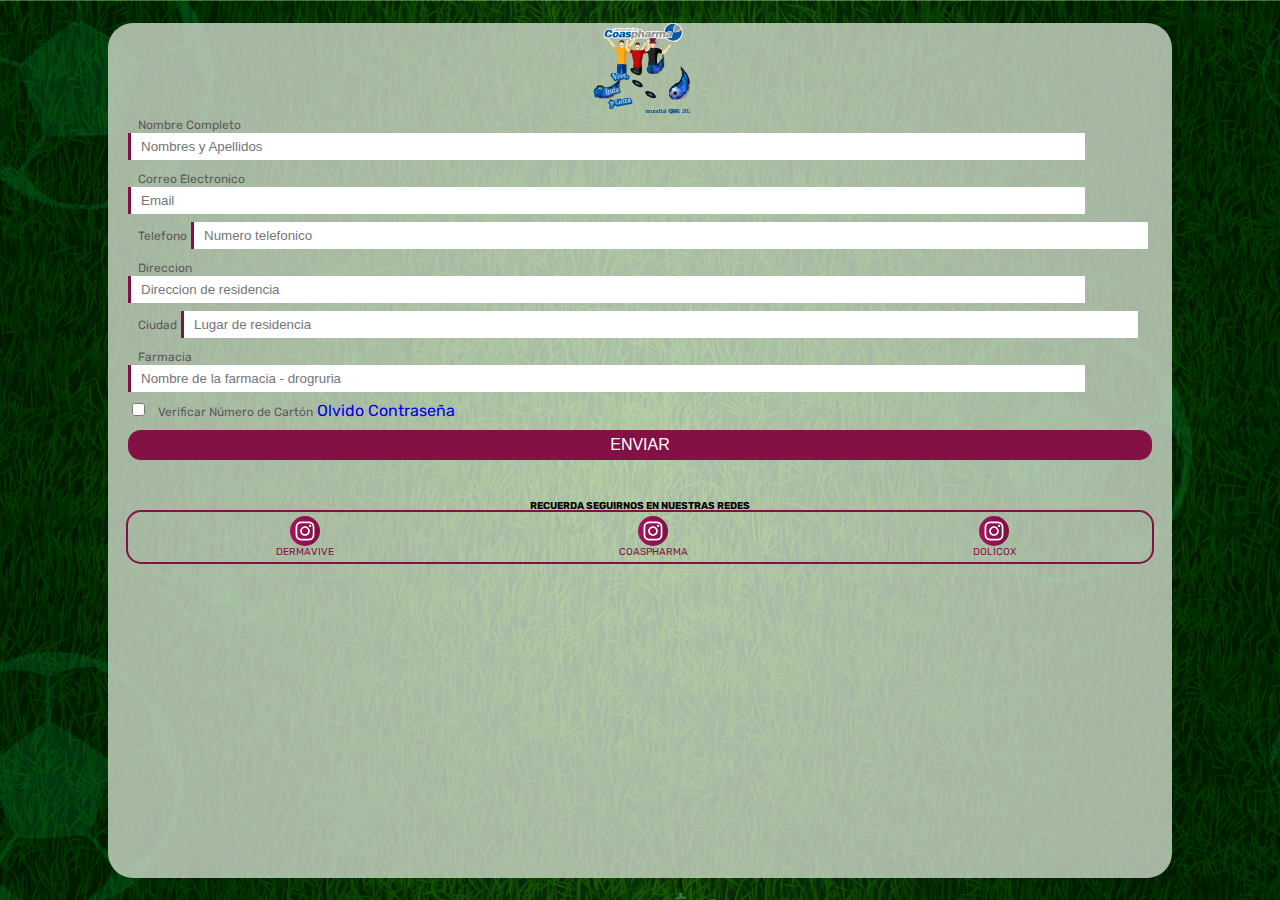
==== inscripcion.html @ 1e28ec97 "Se inicializo el proyecto del mundial" ====
<!DOCTYPE html>
<html lang="en">
<head>
    <meta charset="UTF-8">
    <meta http-equiv="X-UA-Compatible" content="IE=edge">
    <meta name="viewport" content="width=device-width, initial-scale=1.0">
    <title>Document</title>
    <link rel="stylesheet" href="./css/styles.css">
    <link rel="preconnect" href="https://fonts.googleapis.com">
    <link rel="preconnect" href="https://fonts.gstatic.com" crossorigin>
    <link href="https://fonts.googleapis.com/css2?family=Rubik:wght@300;500;700&display=swap" rel="stylesheet">
</head>
<body>
    <section class="login-background">
        <section class="login-container">
            <img class="inscription-logo" src="./assets/icons/QATAR_Recurso 40.svg" alt="">
            <div class="login-form-container">
                <form action="" class="login-form">
                    <div class="login-inputs-container">
                        <label class="label-hero" for="nombres">Nombre Completo</label>
                        <input class="input-hero" type="text" name="nombres" id="nombres" placeholder="Nombres y Apellidos">
                    </div>
                    <div class="login-inputs-container">
                        <label class="label-hero" for="email">Correo Electronico</label>
                        <input class="input-hero" type="text" name="email" id="email" placeholder="Email">
                    </div>

                    <div class="login-inputs-container">
                        <label class="label-hero" for="telefono">Telefono</label>
                        <input class="input-hero" type="text" name="telefono" id="telefono" placeholder="Numero telefonico">
                    </div>
                    <div class="login-inputs-container">
                        <label class="label-hero" for="direccionr">Direccion</label>
                        <input class="input-hero" type="text" name="direccionr" id="direccionr" placeholder="Direccion de residencia">
                    </div>

                    <div class="login-inputs-container">
                        <label class="label-hero" for="ciudad">Ciudad</label>
                        <input class="input-hero" type="text" name="ciudad" id="ciudad" placeholder="Lugar de residencia">
                    </div>
                    <div class="login-inputs-container">
                        <label class="label-hero" for="nfarmacia">Farmacia</label>
                        <input class="input-hero" type="text" name="nfarmacia" id="nfarmacia" placeholder="Nombre de la farmacia - drogruria">
                    </div>
                    <div>
                        <input type="checkbox" name="numerocarton" id="numerocarton"><label class="label-hero check" for="numerocarton">Verificar Número de Cartón</label> <a href="#">Olvido Contraseña</a>
                    </div>
                    <button class="btn-hero">
                        ENVIAR
                    </button>
                </form>
            </div>

            <div class="socialMedias-container">
                <div class="socialMedias-title-container">
                    <h2 class="title-hero">RECUERDA SEGUIRNOS EN NUESTRAS REDES</h2>
                </div>
                <div class="socialMedias-icons-container">
                    <a href="#" class="socialMedia-div">
                        <img class="socialMedias-icons" src="./assets/icons/QATAR_Recurso 5.svg" alt="icon-instagram">
                        <span>DERMAVIVE</span>
                    </a>
                    <a href="#" class="socialMedia-div">
                        <img class="socialMedias-icons" src="./assets/icons/QATAR_Recurso 5.svg" alt="icon-instagram">
                        <span>COASPHARMA</span>
                    </a>
                    <a href="#" class="socialMedia-div">
                        <img class="socialMedias-icons" src="./assets/icons/QATAR_Recurso 5.svg" alt="icon-instagram">
                        <span>DOLICOX</span>
                    </a>
                </div>
            </div>
        </section>
    </section>
</body>
</html>
---- css/styles.css ----
:root {
    --background-principal-containers: rgb(207,219,203, 0.8);
    --vinotinto-mundial: #831145;
    --grey-letters-labels: #5a5a5a;
    --grey-letters-inputs: #939D92;
    --sm: 12px;
    --md: 16px;
    --lg: 18px;
}
body {
    margin: 0;
    padding: 0;
    font-family: 'Rubik', sans-serif;
}
a {
    text-decoration: none;
}

/* seccion del login */
.login-background {
    display: flex;
    justify-content: center;
    align-items: center;
    width: 100%;
    height: 100vh;
    background-image: url('../assets/imgs/QATAR_Recurso\ 1.png');
    background-position: center;
    background-repeat: no-repeat;
    background-size: cover;
}
.login-container {
    display: flex;
    flex-direction: column;
    align-items: center;
    padding: 0 20px;
    width: 80%;
    height: 95%;
    background: var(--background-principal-containers);
    border-radius: 25px;
}
.login-logo {
    margin-top: 15px;
    width: 180px;
}
.login-form-container {
    display: flex;
    justify-content: center;
    align-items: center;
    width: 100%;
}
.login-form {
    display: flex;
    flex-direction: column;
    justify-content: center;
    align-items: flex-start;
    width: 100%;
}
.login-inputs-container {
    width: 100%;
}
.label-hero {
    padding-left: 10px;
    color: var(--grey-letters-labels);
    font-size: var(--sm);
}
.input-hero {
    margin-bottom: 8px;
    padding-left: 10px;
    width: 92%;
    height: 25px;
    color: var(--grey-letters-inputs);
    border: none;
    border-left: 3px solid var(--vinotinto-mundial);
}
.check {
    font-size: 12px;
}
.btn-hero {
    margin-top: 10px;
    width: 100%;
    height: 30px;
    border: none;
    border-radius: 13px;
    color: white;
    background: var(--vinotinto-mundial);
    font-size: var(--md);
    margin-bottom: 50px;
}
.socialMedias-container {
    position: relative;
    display: flex;
    justify-content: center;
    margin-bottom: 15px;
    width: 100%;
    height: 50px;
    border: 2px solid var(--vinotinto-mundial);
    border-radius: 15px;
}
.socialMedias-title-container {
    position: absolute;
    display: flex;
    justify-content: center;
    bottom: 42px;
    width: 120%;
    /* background: rgb(207,219,203, 0.2); */

}
.title-hero {
    text-align: center;
    font-size: 10px;
}
.socialMedias-icons-container {
    display: flex;
    justify-content: space-around;
    align-items: center;
    width: 100%;
}
.socialMedia-div {
    display: flex;
    flex-direction: column;
    align-items: center;
    margin-left: 12px;
}
.socialMedia-div span {
    font-size: 10px;
    color: var(--vinotinto-mundial);
}
.socialMedias-icons {
    width: 30px;
}

/* seccion de inscripcion.html */
.inscription-logo {
    width: 100px;
}
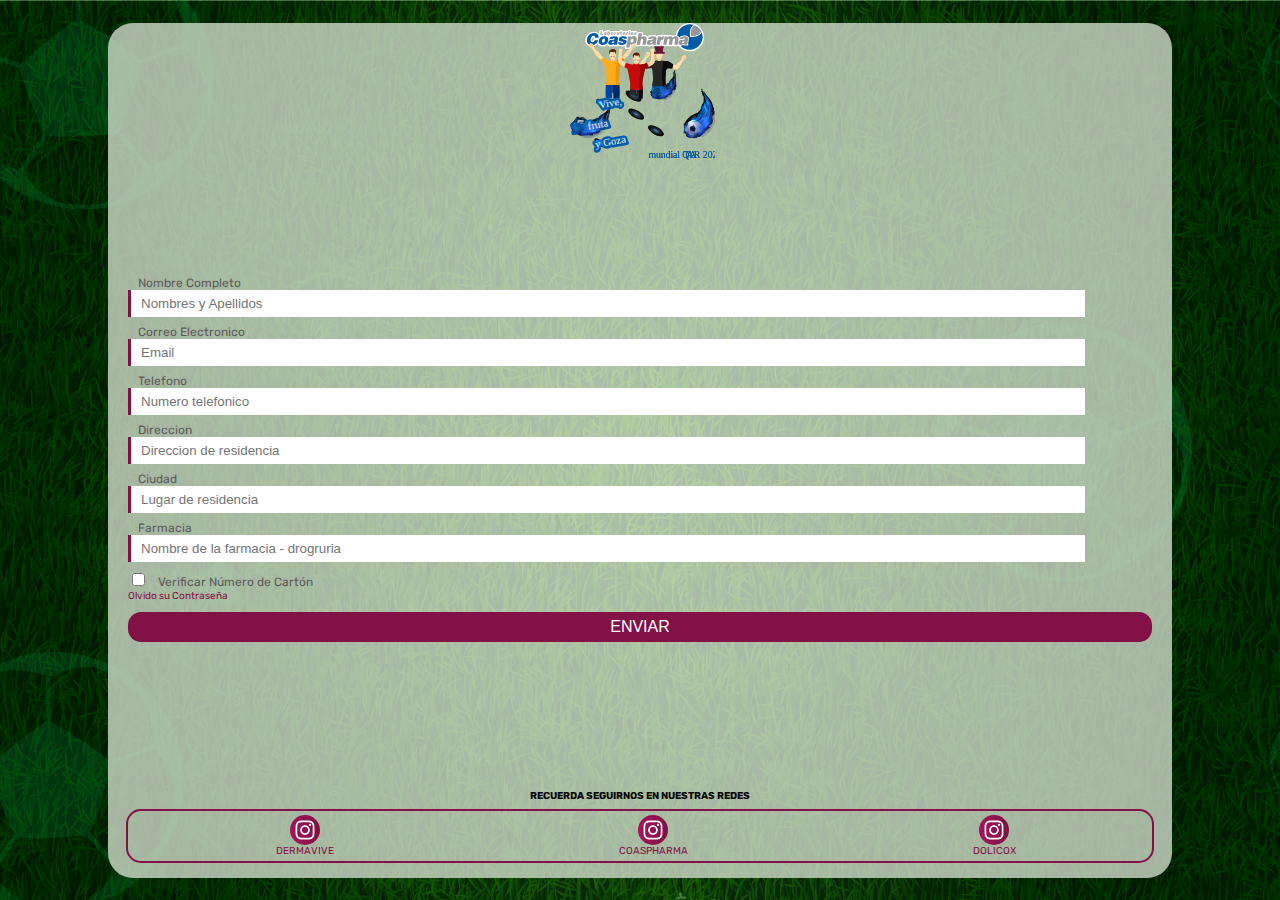
==== commit 0160b0ff: "2" ====
--- a/inscripcion.html
+++ b/inscripcion.html
@@ -42,8 +42,11 @@
                         <label class="label-hero" for="nfarmacia">Farmacia</label>
                         <input class="input-hero" type="text" name="nfarmacia" id="nfarmacia" placeholder="Nombre de la farmacia - drogruria">
                     </div>
-                    <div>
-                        <input type="checkbox" name="numerocarton" id="numerocarton"><label class="label-hero check" for="numerocarton">Verificar Número de Cartón</label> <a href="#">Olvido Contraseña</a>
+                    <div class="forget-container">
+                        <div>
+                            <input type="checkbox" name="numerocarton" id="numerocarton"><label class="label-hero check" for="numerocarton">Verificar Número de Cartón</label>
+                        </div>
+                        <a class="forget" href="#">Olvido su Contraseña</a>
                     </div>
                     <button class="btn-hero">
                         ENVIAR
--- a/css/styles.css
+++ b/css/styles.css
@@ -31,6 +31,7 @@
 .login-container {
     display: flex;
     flex-direction: column;
+    justify-content: space-between;
     align-items: center;
     padding: 0 20px;
     width: 80%;
@@ -40,7 +41,7 @@
 }
 .login-logo {
     margin-top: 15px;
-    width: 180px;
+    width: 220px;
 }
 .login-form-container {
     display: flex;
@@ -56,6 +57,8 @@
     width: 100%;
 }
 .login-inputs-container {
+    display: flex;
+    flex-direction: column;
     width: 100%;
 }
 .label-hero {
@@ -100,7 +103,7 @@
     position: absolute;
     display: flex;
     justify-content: center;
-    bottom: 42px;
+    bottom: 50px;
     width: 120%;
     /* background: rgb(207,219,203, 0.2); */
 
@@ -131,5 +134,13 @@
 
 /* seccion de inscripcion.html */
 .inscription-logo {
-    width: 100px;
+    width: 150px;
+}
+.forget-container {
+    display: flex;
+    flex-direction: column;
+}
+.forget {
+    color: var(--vinotinto-mundial);
+    font-size: 10px;
 }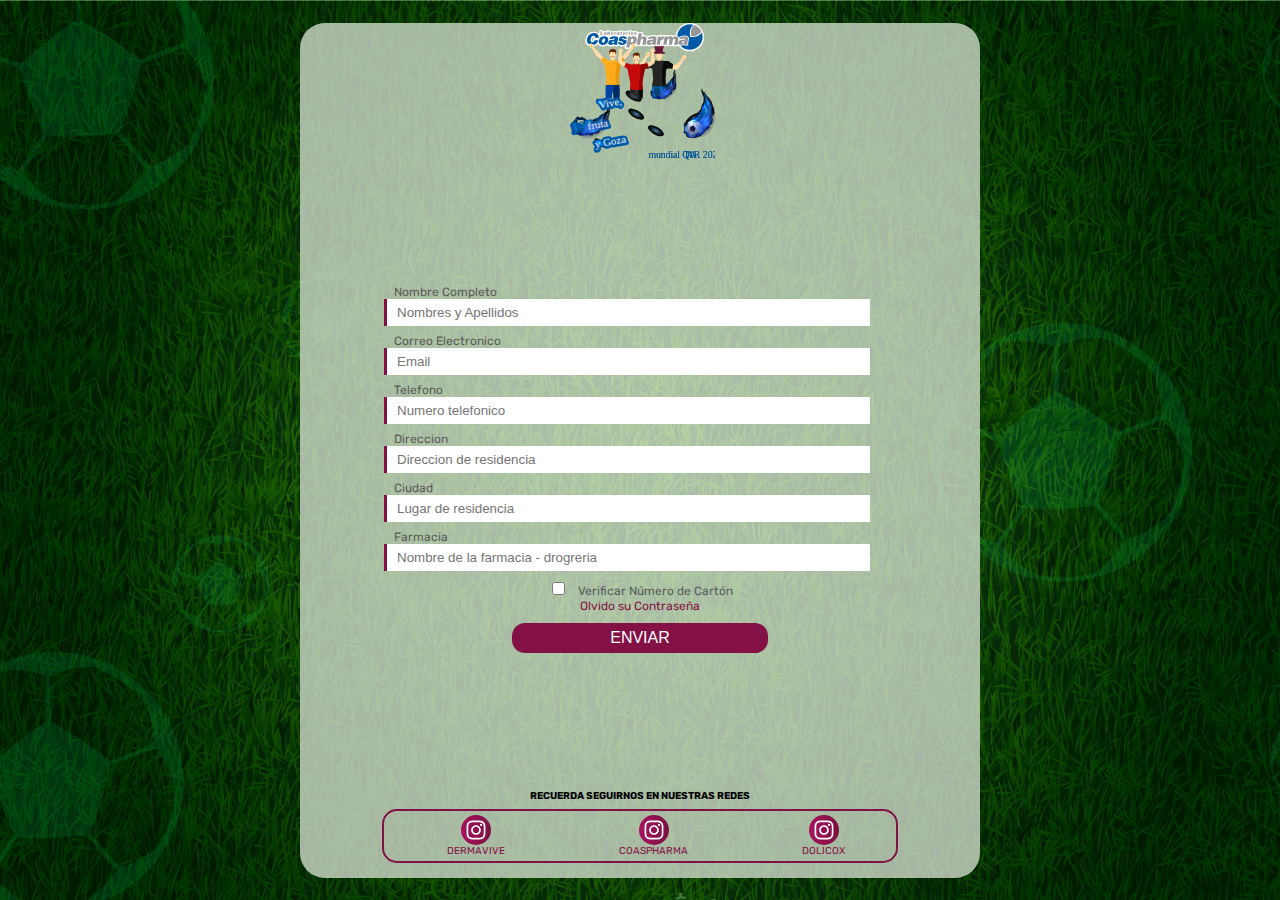
==== commit 6e429f7c: "4" ====
--- a/inscripcion.html
+++ b/inscripcion.html
@@ -40,7 +40,7 @@
                     </div>
                     <div class="login-inputs-container">
                         <label class="label-hero" for="nfarmacia">Farmacia</label>
-                        <input class="input-hero" type="text" name="nfarmacia" id="nfarmacia" placeholder="Nombre de la farmacia - drogruria">
+                        <input class="input-hero" type="text" name="nfarmacia" id="nfarmacia" placeholder="Nombre de la farmacia - drogreria">
                     </div>
                     <div class="forget-container">
                         <div>
--- a/css/styles.css
+++ b/css/styles.css
@@ -53,7 +53,7 @@
     display: flex;
     flex-direction: column;
     justify-content: center;
-    align-items: flex-start;
+    align-items: center;
     width: 100%;
 }
 .login-inputs-container {
@@ -79,7 +79,7 @@
     font-size: 12px;
 }
 .btn-hero {
-    margin-top: 10px;
+    margin: 10px 0 30px 0; 
     width: 100%;
     height: 30px;
     border: none;
@@ -87,14 +87,13 @@
     color: white;
     background: var(--vinotinto-mundial);
     font-size: var(--md);
-    margin-bottom: 50px;
 }
 .socialMedias-container {
     position: relative;
     display: flex;
     justify-content: center;
     margin-bottom: 15px;
-    width: 100%;
+    width: 80%;
     height: 50px;
     border: 2px solid var(--vinotinto-mundial);
     border-radius: 15px;
@@ -141,6 +140,21 @@
     flex-direction: column;
 }
 .forget {
+    text-align: center;
     color: var(--vinotinto-mundial);
-    font-size: 10px;
+    font-size: var(--sm);
+}
+
+
+
+@media (min-width: 700px) {
+    .login-container {
+        width: 50%;
+    }
+    .login-form-container {
+        width: 80%;
+    }
+    .btn-hero {
+        width: 50%;
+    }
 }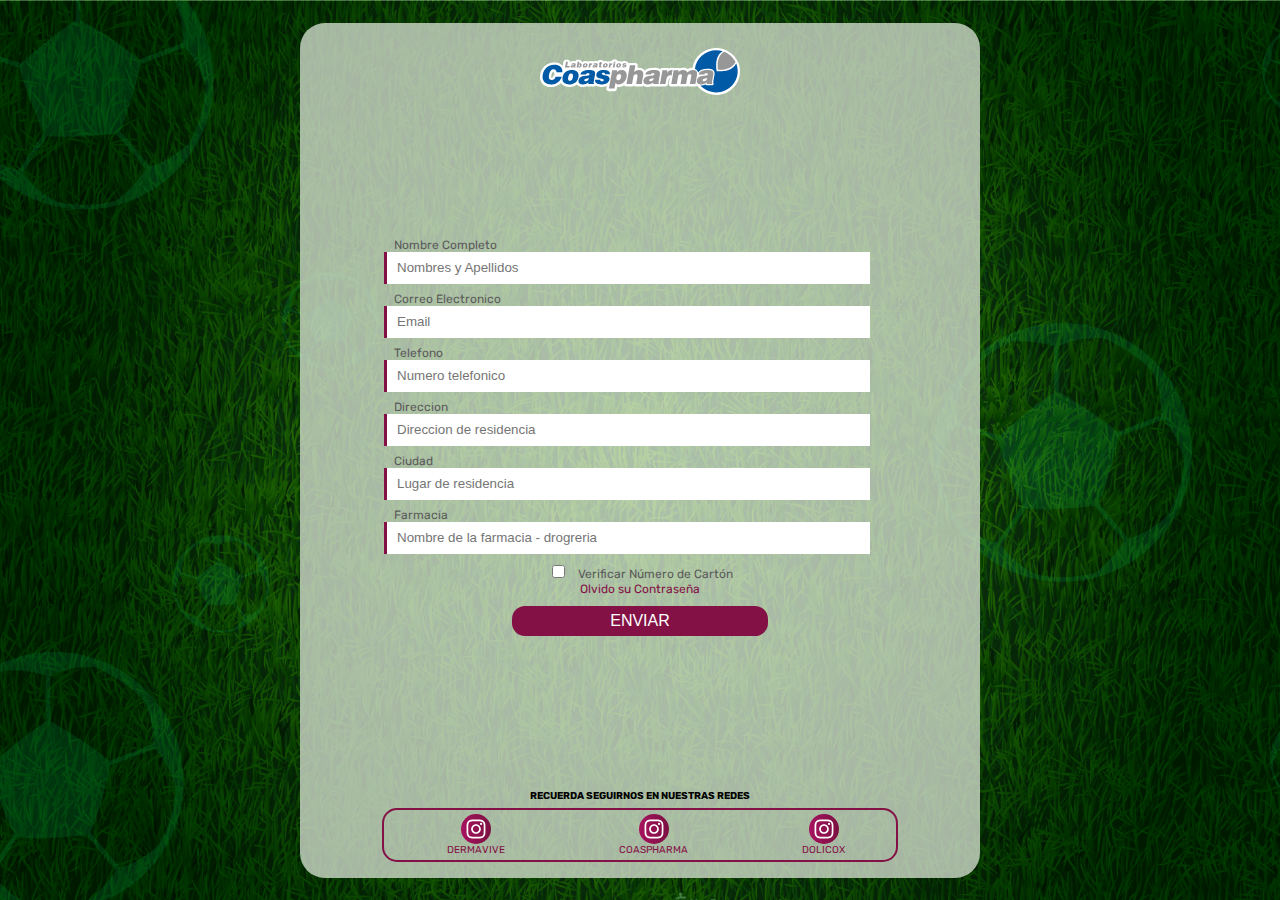
==== commit e6ef1512: "Se termino la parte de los marcadores" ====
--- a/inscripcion.html
+++ b/inscripcion.html
@@ -13,7 +13,7 @@
 <body>
     <section class="login-background">
         <section class="login-container">
-            <img class="inscription-logo" src="./assets/icons/QATAR_Recurso 40.svg" alt="">
+            <img class="inscription-logo" src="./assets/icons/icon-coaspharma.svg" alt="logo coaspharma">
             <div class="login-form-container">
                 <form action="" class="login-form">
                     <div class="login-inputs-container">
@@ -60,15 +60,15 @@
                 </div>
                 <div class="socialMedias-icons-container">
                     <a href="#" class="socialMedia-div">
-                        <img class="socialMedias-icons" src="./assets/icons/QATAR_Recurso 5.svg" alt="icon-instagram">
+                        <img class="socialMedias-icons" src="./assets/icons/icon-instagram.svg" alt="icon-instagram">
                         <span>DERMAVIVE</span>
                     </a>
                     <a href="#" class="socialMedia-div">
-                        <img class="socialMedias-icons" src="./assets/icons/QATAR_Recurso 5.svg" alt="icon-instagram">
+                        <img class="socialMedias-icons" src="./assets/icons/icon-instagram.svg" alt="icon-instagram">
                         <span>COASPHARMA</span>
                     </a>
                     <a href="#" class="socialMedia-div">
-                        <img class="socialMedias-icons" src="./assets/icons/QATAR_Recurso 5.svg" alt="icon-instagram">
+                        <img class="socialMedias-icons" src="./assets/icons/icon-instagram.svg" alt="icon-instagram">
                         <span>DOLICOX</span>
                     </a>
                 </div>
--- a/css/styles.css
+++ b/css/styles.css
@@ -3,6 +3,7 @@
     --vinotinto-mundial: #831145;
     --grey-letters-labels: #5a5a5a;
     --grey-letters-inputs: #939D92;
+    --very-sm: 10px;
     --sm: 12px;
     --md: 16px;
     --lg: 18px;
@@ -23,7 +24,7 @@
     align-items: center;
     width: 100%;
     height: 100vh;
-    background-image: url('../assets/imgs/QATAR_Recurso\ 1.png');
+    background-image: url('../assets/imgs/background-balones.png');
     background-position: center;
     background-repeat: no-repeat;
     background-size: cover;
@@ -93,7 +94,7 @@
     display: flex;
     justify-content: center;
     margin-bottom: 15px;
-    width: 80%;
+    width: 100%;
     height: 50px;
     border: 2px solid var(--vinotinto-mundial);
     border-radius: 15px;
@@ -133,7 +134,8 @@
 
 /* seccion de inscripcion.html */
 .inscription-logo {
-    width: 150px;
+    margin-top: 25px;
+    width: 200px;
 }
 .forget-container {
     display: flex;
@@ -143,6 +145,123 @@
     text-align: center;
     color: var(--vinotinto-mundial);
     font-size: var(--sm);
+}
+
+
+/* seccion index.html */
+.main-background {
+    display: flex;
+    flex-direction: column;
+    justify-content: center;
+    align-items: center;
+    width: 100%;
+    background-image: url('../assets/imgs/QATAR_Recurso\ 43.png');
+    background-position: center;
+    background-repeat: no-repeat;
+    background-size: cover;
+}
+/* .banner {
+    width: 100%;
+    height: 80px;
+    background: var(--vinotinto-mundial);
+} */
+.marcadores-container {
+    display: flex;
+    flex-direction: column;
+    justify-content: center;
+    align-items: center;
+    margin-bottom: 40px;
+    width: 90%;
+}
+.marcadores-logo {
+    margin-bottom: 40px;
+    width: 250px;
+}
+.form-marcadores {
+    width: 100%;
+}
+.form-marcadores-container {
+    display: grid;
+    grid-template-columns: repeat(auto-fill, 288px);
+    grid-gap: 15px;
+}
+.cards-marcadores {
+    position: relative;
+    display: flex;
+    justify-content: center;
+    margin-top: 20px;
+    padding: 10px;
+    height: 335px;
+    background: white;
+    border: 2px solid var(--vinotinto-mundial);
+}
+.cards-marcadores-title {
+    position: absolute;
+    display: flex;
+    justify-content: center;
+    top: -20px;
+    margin: 0;
+    width: 100%;
+}
+.cards-marcadores-title div {
+    padding: 5px;
+    width: auto;
+    height: auto;
+    background: var(--vinotinto-mundial);
+    border-radius: 10px;
+}
+.h3-hero {
+    text-align: center;
+    margin: 0;
+    color: white;
+}
+.info-cards {
+    display: flex;
+    flex-direction: column;
+    justify-content: space-between;
+    width: 50%;
+    margin-top: 20px;
+}
+.info-cards-container {
+    position: relative;
+    padding: 7px 0 2px 0;
+    width: 90%;
+    border-bottom: 1px solid var(--vinotinto-mundial);
+}
+.info-date {
+    position: absolute;
+    text-align: center;
+    padding: 0 5px;
+    top: -12px;
+    left: 0;
+    width: 110px;
+    background: #F9CECF;
+    border-radius: 8px;
+}
+.span-hero {
+    text-align: center;
+    width: 40px;
+    color: var(--vinotinto-mundial);
+    font-size: var(--very-sm);
+}
+.general-info {
+    display: flex;
+    justify-content: space-between;
+    align-items: center;
+}
+.countries {
+    width: 30px;
+    height: 30px;
+}
+.input-marker {
+    text-align: center;
+    width: 20px;
+    border: 1px solid var(--vinotinto-mundial);
+}
+input[type=number]::-webkit-inner-spin-button, 
+input[type=number]::-webkit-outer-spin-button { 
+  -webkit-appearance: none; 
+  margin: 0; 
 }
 
 
@@ -154,7 +273,13 @@
     .login-form-container {
         width: 80%;
     }
+    .input-hero {
+        height: 30px;
+    }
     .btn-hero {
         width: 50%;
     }
+    .socialMedias-container {
+        width: 80%;
+    }
 }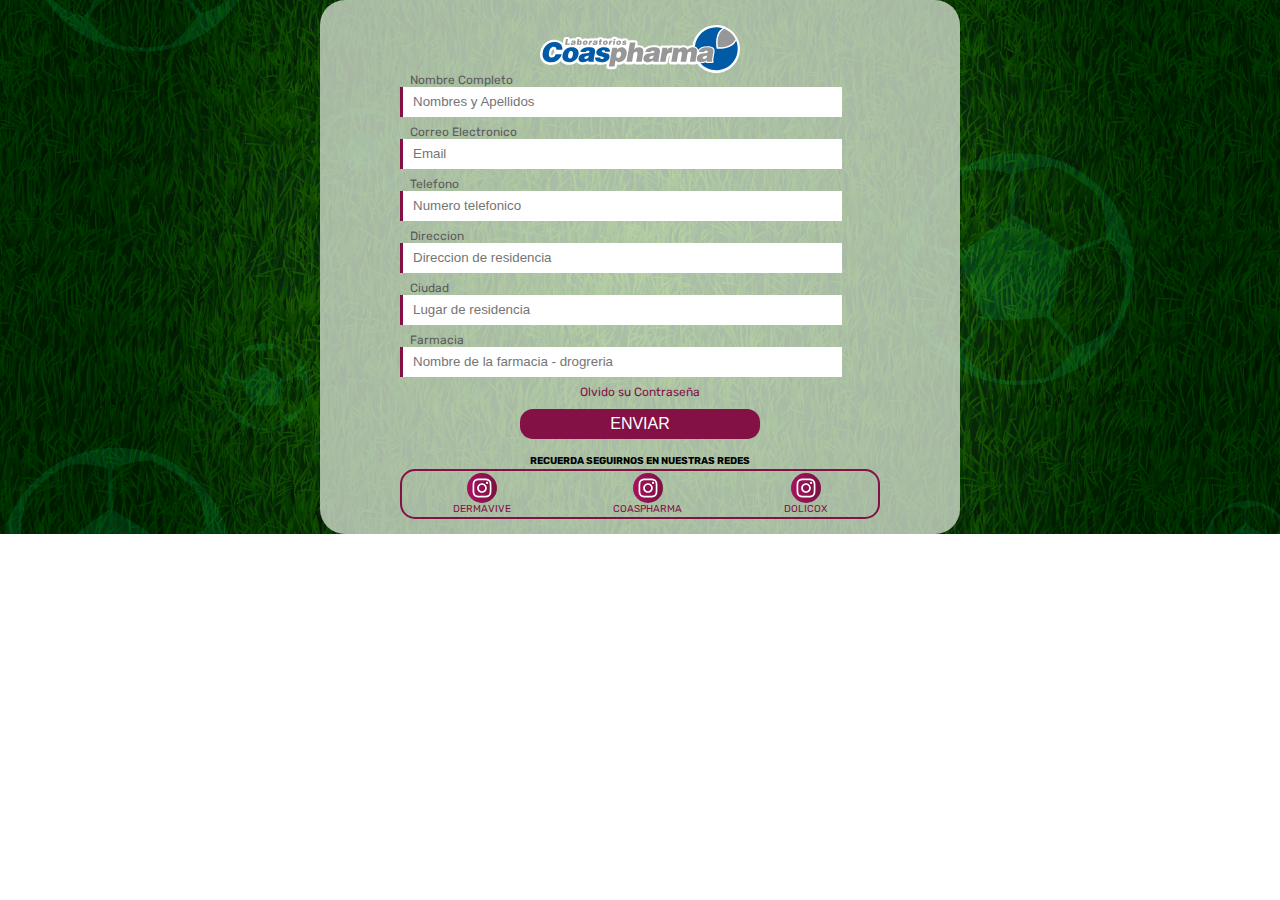
==== commit b6fee728: "Se arreglaron los iconos de los paises para que quedaran del mismo tamaño" ====
--- a/inscripcion.html
+++ b/inscripcion.html
@@ -11,7 +11,7 @@
     <link href="https://fonts.googleapis.com/css2?family=Rubik:wght@300;500;700&display=swap" rel="stylesheet">
 </head>
 <body>
-    <section class="login-background">
+    <section class="inscription-background">
         <section class="login-container">
             <img class="inscription-logo" src="./assets/icons/icon-coaspharma.svg" alt="logo coaspharma">
             <div class="login-form-container">
@@ -43,9 +43,6 @@
                         <input class="input-hero" type="text" name="nfarmacia" id="nfarmacia" placeholder="Nombre de la farmacia - drogreria">
                     </div>
                     <div class="forget-container">
-                        <div>
-                            <input type="checkbox" name="numerocarton" id="numerocarton"><label class="label-hero check" for="numerocarton">Verificar Número de Cartón</label>
-                        </div>
                         <a class="forget" href="#">Olvido su Contraseña</a>
                     </div>
                     <button class="btn-hero">
--- a/css/styles.css
+++ b/css/styles.css
@@ -8,13 +8,25 @@
     --md: 16px;
     --lg: 18px;
 }
-body {
+* {
+    box-sizing: border-box;
     margin: 0;
     padding: 0;
+}
+body {
     font-family: 'Rubik', sans-serif;
+}
+ul {
+    padding: 0;
+}
+li {
+    list-style: none;
 }
 a {
     text-decoration: none;
+}
+.inactive {
+    display: none;
 }
 
 /* seccion del login */
@@ -89,6 +101,9 @@
     background: var(--vinotinto-mundial);
     font-size: var(--md);
 }
+.btn-hero:hover {
+    box-shadow: 0 4px 8px rgb(89 73 30 / 56%);
+}
 .socialMedias-container {
     position: relative;
     display: flex;
@@ -122,7 +137,6 @@
     display: flex;
     flex-direction: column;
     align-items: center;
-    margin-left: 12px;
 }
 .socialMedia-div span {
     font-size: 10px;
@@ -133,6 +147,16 @@
 }
 
 /* seccion de inscripcion.html */
+.inscription-background {
+    display: flex;
+    justify-content: center;
+    align-items: center;
+    width: 100%;
+    background-image: url('../assets/imgs/background-balones.png');
+    background-position: center;
+    background-repeat: no-repeat;
+    background-size: cover;
+}
 .inscription-logo {
     margin-top: 25px;
     width: 200px;
@@ -155,27 +179,202 @@
     justify-content: center;
     align-items: center;
     width: 100%;
-    background-image: url('../assets/imgs/QATAR_Recurso\ 43.png');
-    background-position: center;
+    background-image: url('../assets/imgs/background-balones.png');
+    background-position:initial;
     background-repeat: no-repeat;
     background-size: cover;
 }
-/* .banner {
+.menu {
+    display: block;
+    margin-left: 20px;
+    width: 30px;
+    height: 30px;
+}
+nav {
+    position: fixed;
+    z-index: 2;
+    top: 0;
+    display: flex;
+    justify-content: space-between;
+    align-items: center;
+    padding: 10px 0;
+    width: 100%;
+    height: 40px;
+    background: #165499;
+}
+.desktop-menu {
+    display: none;
+}
+.desktop-menu ul {
+    display: flex;
+    margin: 0 40px;
+}
+.desktop-menu ul li {
+    margin-left: 30px;
+}
+.desktop-menu ul li a {
+    color: white;
+}
+.desktop-menu ul li a:hover {
+    border-bottom: 2px solid white;
+}
+.mobile-menu {
+    position: fixed;
+    width: 100%;
+    height: 100vh;
+    top: 40px;
+    background: #EAEAE8;
+}
+.href-mobile {
+    display: flex;
+    flex-direction: column;
+    justify-content: center;
+    align-items: center;
+    text-align: center;
+    padding: 30px;
+    width: 100%;
+}
+.href-mobile:nth-child(1) {
+    height: 60%;
+    border-bottom: 2px solid #165499;
+}
+.href-mobile:nth-child(2) {
+    height: 30%;
+}
+.href-mobile ul {
+    display: flex;
+    flex-direction: column;
+    justify-content: space-around;
+    height: 90%;
+}
+.href-mobile ul li a {
+    color: #165499;
+    font-size: var(--lg);
+}
+.banner {
+    margin-top: 40px;
     width: 100%;
     height: 80px;
     background: var(--vinotinto-mundial);
-} */
+}
+.options {
+    display: flex;
+    flex-direction: column;
+    justify-content: center;
+    align-items: center;
+    margin: 40px 0 100px 0;
+    width: 90%;
+}
+.options-container {
+    display: grid;
+    grid-template-columns: repeat(auto-fit, 260px);
+    grid-gap: 60px;
+    justify-content: center;
+    width: 100%;
+}
+.options-card {
+    display: flex;
+    flex-direction: column;
+    align-items: center;
+    justify-content: center;
+    padding: 10px;
+    width: 260px;
+    background: rgb(207,219,203, 0.7);
+    border-radius: 25px;
+}
+.option-info {
+    text-align: center;
+    margin-bottom: 20px;
+    width: 100%;
+}
+.h3-options {
+    margin: 0;
+    color: var(--vinotinto-mundial);
+    font-size: 25px;
+    font-weight: 700;
+}
+.option-info img {
+    width: 100px;
+    height: 100px;
+}
+.option-btn {
+    text-align: center;
+    margin-bottom: 20px;
+    width: 80%;
+}
+.option-btn div {
+    display: flex;
+    justify-content: center;
+    align-items: center;
+    width: 100%;
+    height: 30px;
+    background: var(--vinotinto-mundial);
+    color: white;
+    border-radius: 10px;
+}
+footer {
+    position: relative;
+    display: flex;
+    justify-content: space-between;
+    align-items: center;
+    padding: 10px 0;
+    width: 100%; 
+    background: #165499;
+    color: white;
+}
+.footer-img {
+    position: absolute;
+    text-align: center;
+    width: 100%;
+    top: -27px;
+}
+footer ul {
+    margin: 0 40px;
+}
+footer ul li {
+    display: flex;
+    justify-content: center;
+    margin-bottom: 10px;
+    width: 100%;
+}
+footer ul li span {
+    font-size: var(--sm);
+}
+footer ul li a {
+    color: white;
+    font-size: var(--sm);
+}
+.footer-left {
+    margin-top: 20px;
+    width: 50%;
+    text-align: left;
+}
+.footer-right {
+    margin-top: 20px;
+    width: 50%;
+}
+
 .marcadores-container {
     display: flex;
     flex-direction: column;
     justify-content: center;
     align-items: center;
-    margin-bottom: 40px;
+    margin: 50px 0 100px;
     width: 90%;
 }
+.main-logo-container {
+    position: fixed;
+    z-index: 3;
+    top: 10px;
+}
 .marcadores-logo {
-    margin-bottom: 40px;
-    width: 250px;
+    width: 200px;
+}
+.h2-hero {
+    text-align: center;
+    margin: 20px 0;
+    color: white;
+    font-size: 30px;
 }
 .form-marcadores {
     width: 100%;
@@ -184,17 +383,20 @@
     display: grid;
     grid-template-columns: repeat(auto-fill, 288px);
     grid-gap: 15px;
+    justify-content: center;
 }
 .cards-marcadores {
     position: relative;
     display: flex;
     justify-content: center;
-    margin-top: 20px;
+    margin-top: 30px;
     padding: 10px;
     height: 335px;
     background: white;
+    box-shadow: 0 4px 8px rgb(89 73 30 / 56%);
     border: 2px solid var(--vinotinto-mundial);
 }
+/* #FBE6B4 */
 .cards-marcadores-title {
     position: absolute;
     display: flex;
@@ -207,8 +409,11 @@
     padding: 5px;
     width: auto;
     height: auto;
+    border-radius: 10px;
+    box-shadow: 0 4px 8px rgb(89 73 30 / 56%);
+}
+.cards-marcadores-title div {
     background: var(--vinotinto-mundial);
-    border-radius: 10px;
 }
 .h3-hero {
     text-align: center;
@@ -226,7 +431,7 @@
     position: relative;
     padding: 7px 0 2px 0;
     width: 90%;
-    border-bottom: 1px solid var(--vinotinto-mundial);
+    /* border-bottom: 1px solid var(--vinotinto-mundial); */
 }
 .info-date {
     position: absolute;
@@ -234,7 +439,7 @@
     padding: 0 5px;
     top: -12px;
     left: 0;
-    width: 110px;
+    width: 120px;
     background: #F9CECF;
     border-radius: 8px;
 }
@@ -263,10 +468,83 @@
   -webkit-appearance: none; 
   margin: 0; 
 }
-
+.btn-marcadores {
+    display: flex;
+    justify-content: center;
+    align-items: center;
+    margin-top: 70px;
+    width: 100%;
+}
+.btn-marcadores button {
+    padding: 10px 10px;
+    width: auto;
+    color: white;
+    background: var(--vinotinto-mundial);
+    border: none;
+    border-radius: 5px;
+    box-shadow: 0 4px 8px rgb(89 73 30 / 56%);
+    font-family: 'Rubik', sans-serif;
+
+    transform: scale(1);
+    transition: transform 0.2s ease-out
+}
+.btn-marcadores button:hover {
+    transform: scale(1.1);
+    transition: transform 0.2s ease-in
+}
+
+/* seccion de posicion */
+.posiciones-container {
+    display: flex;
+    flex-direction: column;
+    justify-content: center;
+    align-items: center;
+    margin-bottom: 40px;
+    width: 90%;
+}
+table {
+    width: 100%;
+    background: var(--vinotinto-mundial);
+    border-radius: 10px;
+}
+th {
+    color: white;
+}
+
+
+/* seccion del reglamento */
+.reglamento-container {
+    display: flex;
+    justify-content: center;
+    align-items: center;
+    margin: 100px 0;
+    width: 90%;
+}
+article {
+    padding: 15px;
+    width: 100%;
+    height: 700px;
+    background: rgb(207, 207, 207);
+    border-radius: 20px;
+    overflow-y: scroll;
+}
+.pdf {
+    width: 100%;
+    height: 100%;
+}
 
 
 @media (min-width: 700px) {
+    .desktop-menu {
+        display: flex;
+        justify-content: space-between;
+        align-items: center;
+        padding: 10px 0;
+        width: 100%;
+    }
+    .menu {
+        display: none;
+    }
     .login-container {
         width: 50%;
     }
@@ -282,4 +560,20 @@
     .socialMedias-container {
         width: 80%;
     }
+    .options-card {
+        transform: scale(1);
+        transition: transform .3s ease-out;
+    }
+    .options-card:hover {
+        transform: scale(1.1);
+        transition: transform .3s ease-out;
+    }
+    .cards-marcadores {
+        transform: scale(1);
+            transition: transform 0.2s ease-out;
+        }
+        .cards-marcadores:hover {
+            transform: scale(1.1);
+            transition: transform 0.2s ease-in;
+        }
 }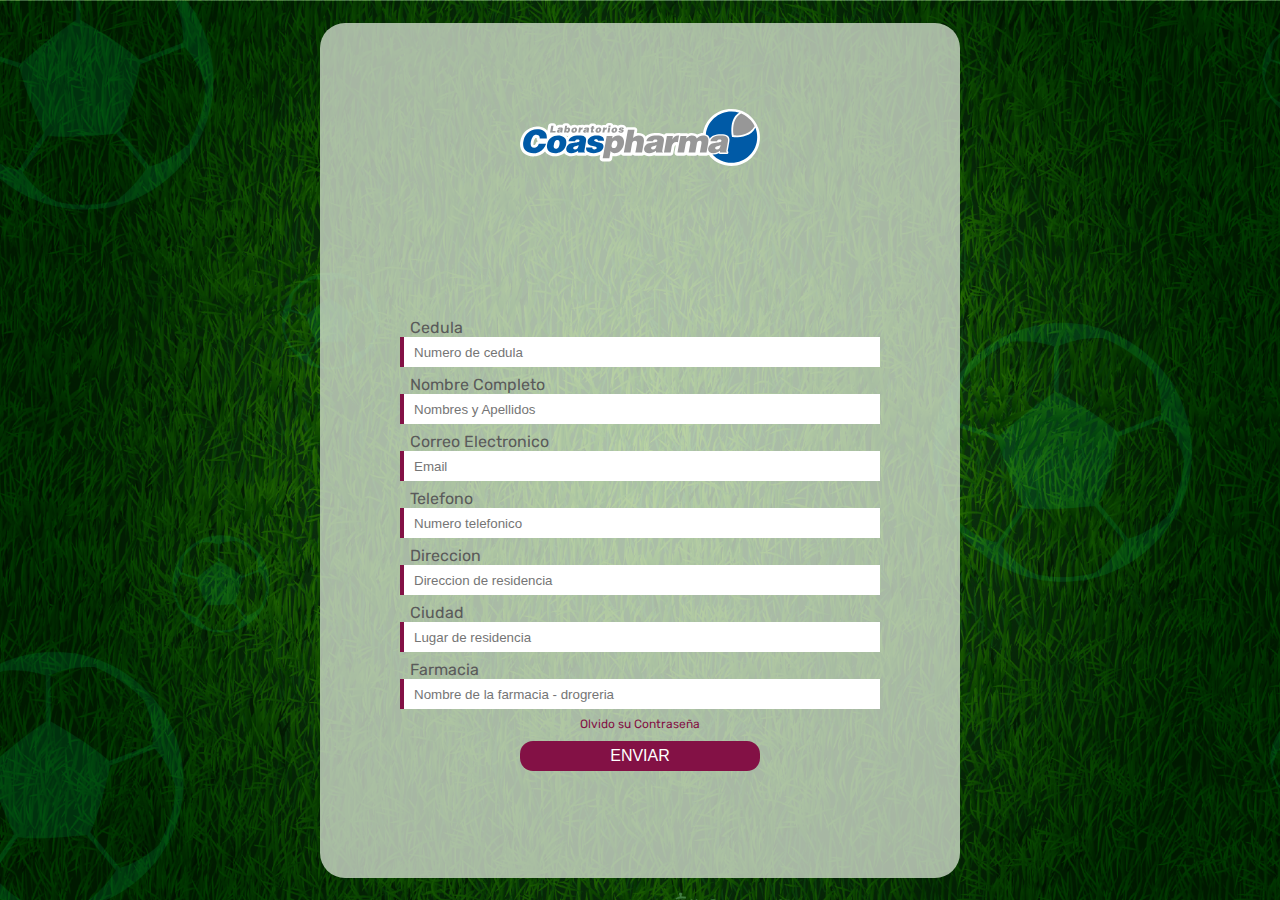
==== commit 8d16aa9c: "Guardado seguridad" ====
--- a/inscripcion.html
+++ b/inscripcion.html
@@ -15,7 +15,11 @@
         <section class="login-container">
             <img class="inscription-logo" src="./assets/icons/icon-coaspharma.svg" alt="logo coaspharma">
             <div class="login-form-container">
-                <form action="" class="login-form">
+                <form method="post" class="login-form" id="formInscritos" action="index.html">
+                    <div class="login-inputs-container">
+                        <label class="label-hero" for="cedula">Cedula</label>
+                        <input class="input-hero" type="text" name="cedula" id="cedula" placeholder="Numero de cedula">
+                    </div>
                     <div class="login-inputs-container">
                         <label class="label-hero" for="nombres">Nombre Completo</label>
                         <input class="input-hero" type="text" name="nombres" id="nombres" placeholder="Nombres y Apellidos">
@@ -31,7 +35,7 @@
                     </div>
                     <div class="login-inputs-container">
                         <label class="label-hero" for="direccionr">Direccion</label>
-                        <input class="input-hero" type="text" name="direccionr" id="direccionr" placeholder="Direccion de residencia">
+                        <input class="input-hero" type="text" name="direccion" id="direccion" placeholder="Direccion de residencia">
                     </div>
 
                     <div class="login-inputs-container">
@@ -42,16 +46,37 @@
                         <label class="label-hero" for="nfarmacia">Farmacia</label>
                         <input class="input-hero" type="text" name="nfarmacia" id="nfarmacia" placeholder="Nombre de la farmacia - drogreria">
                     </div>
+
+                    <div class="inactive">
+                        <input class="input-hero" type="number" name="ncarton" id="ncarton">
+                    </div>
+                    <div class="inactive">
+                        <input class="input-hero" type="text" name="perfil" id="perfil" value="1">
+                    </div>
+                    <div class="inactive">
+                        <input class="input-hero" type="text" name="date" id="date">
+                    </div>
+
+                    <div class="inactive">
+                        <input class="input-hero" type="text" name="clave" id="clave" value="0">
+                    </div>
+                    <div class="inactive">
+                        <input class="input-hero" type="text" name="estado" id="estado" value="0">
+                    </div>
+                    <div class="inactive">
+                        <input class="input-hero" type="text" name="idUsuario" id="idUsuario" value="0">
+                    </div>
+
                     <div class="forget-container">
                         <a class="forget" href="#">Olvido su Contraseña</a>
                     </div>
-                    <button class="btn-hero">
+                    <button type="submit" class="btn-hero" id="btn-inscritos">
                         ENVIAR
                     </button>
                 </form>
             </div>
 
-            <div class="socialMedias-container">
+            <!-- <div class="socialMedias-container">
                 <div class="socialMedias-title-container">
                     <h2 class="title-hero">RECUERDA SEGUIRNOS EN NUESTRAS REDES</h2>
                 </div>
@@ -69,8 +94,10 @@
                         <span>DOLICOX</span>
                     </a>
                 </div>
-            </div>
+            </div> -->
         </section>
     </section>
+
+    <script src="./js/inscritos.js"></script>
 </body>
 </html>--- a/css/styles.css
+++ b/css/styles.css
@@ -42,9 +42,10 @@
     background-size: cover;
 }
 .login-container {
-    display: flex;
-    flex-direction: column;
-    justify-content: space-between;
+    position: relative;
+    display: flex;
+    flex-direction: column;
+    justify-content: space-around;
     align-items: center;
     padding: 0 20px;
     width: 80%;
@@ -54,7 +55,7 @@
 }
 .login-logo {
     margin-top: 15px;
-    width: 220px;
+    width: 90%;
 }
 .login-form-container {
     display: flex;
@@ -82,11 +83,11 @@
 .input-hero {
     margin-bottom: 8px;
     padding-left: 10px;
-    width: 92%;
+    width: 100%;
     height: 25px;
     color: var(--grey-letters-inputs);
     border: none;
-    border-left: 3px solid var(--vinotinto-mundial);
+    border-left: 4px solid var(--vinotinto-mundial);
 }
 .check {
     font-size: 12px;
@@ -104,6 +105,29 @@
 .btn-hero:hover {
     box-shadow: 0 4px 8px rgb(89 73 30 / 56%);
 }
+.warnings {
+    position: absolute;
+    z-index: 4;
+    bottom: 40px;
+    width: 80%;
+    height: 50px;
+    background: white;
+    border-radius: 10px;
+    box-shadow: 0 4px 8px rgb(89 73 30 / 56%);
+}
+.warnings div {
+    display: flex;
+    justify-content: center;
+    align-items: center;
+}
+.warnings img {
+    margin: 10px;
+    width: 30px;
+    height: 30px;
+}
+.warnings span {
+    font-size: var(--sm);
+}
 .socialMedias-container {
     position: relative;
     display: flex;
@@ -152,14 +176,15 @@
     justify-content: center;
     align-items: center;
     width: 100%;
+    height: 100vh;
     background-image: url('../assets/imgs/background-balones.png');
     background-position: center;
     background-repeat: no-repeat;
     background-size: cover;
 }
 .inscription-logo {
-    margin-top: 25px;
-    width: 200px;
+    margin-top: 10px;
+    width: 80%;
 }
 .forget-container {
     display: flex;
@@ -173,6 +198,18 @@
 
 
 /* seccion index.html */
+.index-background {
+    position: relative;
+    display: flex;
+    flex-direction: column;
+    justify-content: center;
+    align-items: center;
+    width: 100%;
+    background-image: url('../assets/imgs/background-balones.png');
+    background-position:initial;
+    background-repeat: no-repeat;
+    background-size: cover;
+}
 .main-background {
     display: flex;
     flex-direction: column;
@@ -218,6 +255,38 @@
 .desktop-menu ul li a:hover {
     border-bottom: 2px solid white;
 }
+.perfil:hover > .perfil-ul {
+    display: flex !important;
+    flex-direction: column;
+    justify-content: center;
+    align-items: center;
+}
+.perfil-ul {
+    position: absolute;
+    display: none !important;
+    padding: 15px;
+    top: 40px;
+    left: 95px;
+    width: auto;
+    height: auto;
+    background: rgb(207,219,203, 0.9);
+    border-radius: 10px;
+}
+.perfil-ul div {
+    display: flex;
+    justify-content: space-between;
+    width: 90%;
+    margin-bottom: 5px;
+    border-bottom: 1px solid var(--vinotinto-mundial);
+}
+.perfil-ul span {  
+    color: #165499;
+    font-size: var(--md);
+}
+.perfil-ul input {
+    background: var(--background-principal-containers);
+    border: none;
+}
 .mobile-menu {
     position: fixed;
     width: 100%;
@@ -252,33 +321,48 @@
     font-size: var(--lg);
 }
 .banner {
-    margin-top: 40px;
-    width: 100%;
-    height: 80px;
-    background: var(--vinotinto-mundial);
+    position: relative;
+    top: 40px;
+    width: 100%;
+    height: 55px;
+    background-image: url("../assets/imgs/Banner_Farmacias_NAV.png");
+    background-position: center;
+    background-size: cover;
+    background-repeat: no-repeat;
+}
+.banner1 {
+    position: relative;
+    top: 40px;
+    width: 100%;
+    height: 74px;
+    background-image: url("../assets/imgs/Banner_Farmacias_Marcadores.png");
+    background-position: center;
+    background-size: cover;
+    background-repeat: no-repeat;
 }
 .options {
     display: flex;
     flex-direction: column;
     justify-content: center;
     align-items: center;
-    margin: 40px 0 100px 0;
+    margin: 80px 0 100px 0;
     width: 90%;
 }
 .options-container {
     display: grid;
-    grid-template-columns: repeat(auto-fit, 260px);
-    grid-gap: 60px;
-    justify-content: center;
+    grid-template-columns: repeat(auto-fit, 240px);
+    grid-gap: 40px;
+    justify-content: space-around;
+    margin-top: 20px;
     width: 100%;
 }
 .options-card {
     display: flex;
     flex-direction: column;
     align-items: center;
-    justify-content: center;
+    justify-content: space-around;
     padding: 10px;
-    width: 260px;
+    width: 240px;
     background: rgb(207,219,203, 0.7);
     border-radius: 25px;
 }
@@ -312,6 +396,16 @@
     color: white;
     border-radius: 10px;
 }
+.index-footer {
+    position: relative;
+    display: flex;
+    justify-content: space-between;
+    align-items: center;
+    padding: 10px 0;
+    width: 100%; 
+    background: #165499;
+    color: white;
+}
 footer {
     position: relative;
     display: flex;
@@ -359,7 +453,7 @@
     flex-direction: column;
     justify-content: center;
     align-items: center;
-    margin: 50px 0 100px;
+    margin: 100px 0 100px;
     width: 90%;
 }
 .main-logo-container {
@@ -477,7 +571,7 @@
 }
 .btn-marcadores button {
     padding: 10px 10px;
-    width: auto;
+    width: 80%;
     color: white;
     background: var(--vinotinto-mundial);
     border: none;
@@ -494,12 +588,36 @@
 }
 
 /* seccion de posicion */
+.resultados-background {
+    position: relative;
+    display: flex;
+    flex-direction: column;
+    justify-content: start;
+    align-items: center;
+    width: 100%;
+    height: 100vh;
+    background-image: url('../assets/imgs/background-balones.png');
+    background-position:initial;
+    background-repeat: no-repeat;
+    background-size: cover;
+}
+.resultados-footer {
+    position: absolute;
+    bottom: 0;
+    display: flex;
+    justify-content: space-between;
+    align-items: center;
+    padding: 10px 0;
+    width: 100%;
+    background: #165499;
+    color: white;
+}
 .posiciones-container {
     display: flex;
     flex-direction: column;
     justify-content: center;
     align-items: center;
-    margin-bottom: 40px;
+    margin: 120px 0 40px 0;
     width: 90%;
 }
 table {
@@ -534,7 +652,21 @@
 }
 
 
-@media (min-width: 700px) {
+@media (min-width: 425px) {
+    .banner {
+        height: 62px;
+    }
+    .banner1 {
+        height: 98px;
+    }
+}
+@media (min-width: 768px) {
+    .banner {
+        height: 87px;
+    }
+    .banner1 {
+        height: 178px;
+    }
     .desktop-menu {
         display: flex;
         justify-content: space-between;
@@ -548,9 +680,21 @@
     .login-container {
         width: 50%;
     }
+    .login-logo {
+        width: 40%;
+    }
     .login-form-container {
         width: 80%;
     }
+    .warnings {
+        bottom: 50px;
+    }
+    .inscription-logo {
+        width: 40%;
+    }
+    .label-hero {
+        font-size: var(--md);
+    }
     .input-hero {
         height: 30px;
     }
@@ -560,7 +704,12 @@
     .socialMedias-container {
         width: 80%;
     }
+    .options-container {
+        grid-template-columns: repeat(auto-fit, 260px);
+    }
     .options-card {
+        width: 260px;
+        height: 280px;
         transform: scale(1);
         transition: transform .3s ease-out;
     }
@@ -571,9 +720,40 @@
     .cards-marcadores {
         transform: scale(1);
             transition: transform 0.2s ease-out;
-        }
-        .cards-marcadores:hover {
-            transform: scale(1.1);
-            transition: transform 0.2s ease-in;
-        }
-}+    }
+    .cards-marcadores:hover {
+        transform: scale(1.1);
+        transition: transform 0.2s ease-in;
+    }
+    .btn-marcadores button {
+        width: 30%;
+        height: 40px;
+        font-size: var(--md);
+    }
+}
+
+@media (min-width: 1024px) {
+    .banner {
+        height: 113px;
+    }
+    .banner1 {
+        height: 237px;
+    }
+}
+
+@media (min-width: 1440px) {
+    .banner {
+        height: 137px;
+    }
+    .banner1 {
+        height: 334px;
+    }
+    .options-container {
+        margin-top: 0;
+    }
+}
+@media (min-width: 2560px) {
+    .banner1 {
+        height: 592px;
+    }
+}
